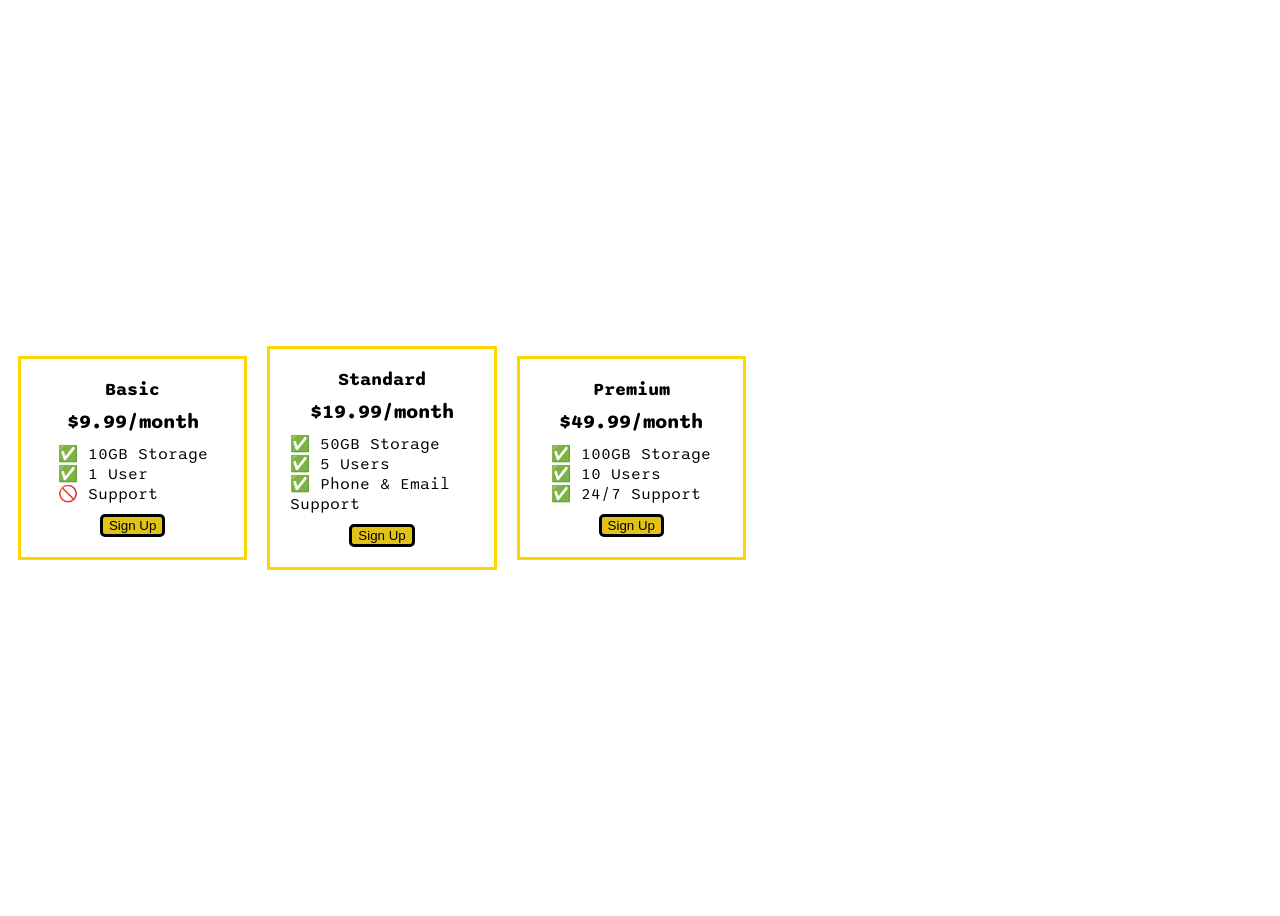
==== index.html @ 4cac07ad "Price Tables" ====
<!DOCTYPE html>
<html>
  <head>
    <title>Flexbox Pricing Table</title>
    <link rel="preconnect" href="https://fonts.googleapis.com" />
    <link rel="preconnect" href="https://fonts.gstatic.com" crossorigin />
    <link
      href="https://fonts.googleapis.com/css2?family=Sono:wght@400;700&display=swap"
      rel="stylesheet"
    />
    <style>
      body {
        font-family: "Sono", sans-serif;
        display: flex;
      }

      div.pricing-container{
        display: flex;
        flex-wrap: nowrap;
        flex-direction: row;
        align-items: center;
        height: 100vh;
        justify-content: flex-end;
      }
      div.pricing-plan{
        display:flex;
        flex-direction: column;
        align-items: center;
        justify-content: center;
        border: 3px solid gold;
        gap: 10px;
        padding: 20px;
        margin: 10px;
        background-color: transparent;
      }
      div.plan-title{
        font-size: 18px;
        font-weight: bold;
      }
      div.plan-price{
        font-size: 20px;
        font-weight: bold;
      }
      div > ul.plan-features{
        list-style-type:none;
        padding: 0;
        margin: 0;
        color: black;
      }
      .plan-button{
        border: 3px solid black;
        border-radius: 5px;
        background-color: rgb(225, 195, 24);
        color: black;
      }

      /* Hint: What can you do with a media query and flexbox? */
      @media (min-width: 400px) and (max-width: 1600px) {
        div.pricing-container {
          justify-content: center;
        }
        div.pricing-plan {
          flex: 1 1 0;
        }
      }
    </style>
  </head>

  <body>
    <div class="pricing-container">
      <div class="pricing-plan">
        <div class="plan-title">Basic</div>
        <div class="plan-price">$9.99/month</div>
        <ul class="plan-features">
          <li>✅ 10GB Storage</li>
          <li>✅ 1 User</li>
          <li>🚫 Support</li>
        </ul>
        <button class="plan-button">Sign Up</button>
      </div>
      <div class="pricing-plan">
        <div class="plan-title">Standard</div>
        <div class="plan-price">$19.99/month</div>
        <ul class="plan-features">
          <li>✅ 50GB Storage</li>
          <li>✅ 5 Users</li>
          <li>✅ Phone &amp; Email Support</li>
        </ul>
        <button class="plan-button">Sign Up</button>
      </div>
      <div class="pricing-plan">
        <div class="plan-title">Premium</div>
        <div class="plan-price">$49.99/month</div>
        <ul class="plan-features">
          <li>✅ 100GB Storage</li>
          <li>✅ 10 Users</li>
          <li>✅ 24/7 Support</li>
        </ul>
        <button class="plan-button">Sign Up</button>
      </div>
    </div>
  </body>
</html>
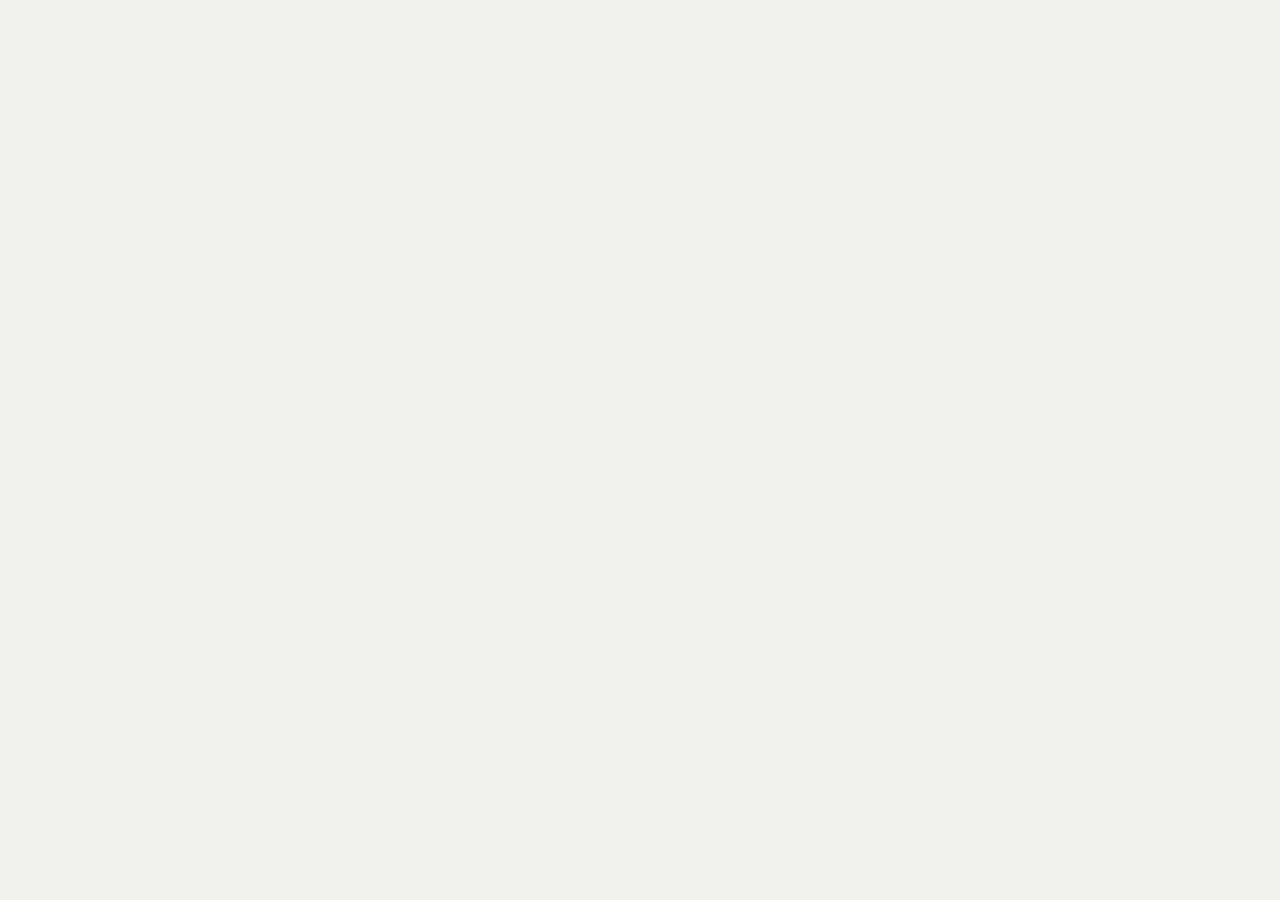
==== commit 14d3b094: "Add new examples" ====
--- a/index.html
+++ b/index.html
@@ -1,103 +1,66 @@
 <!DOCTYPE html>
-<html>
-  <head>
-    <title>Flexbox Pricing Table</title>
-    <link rel="preconnect" href="https://fonts.googleapis.com" />
-    <link rel="preconnect" href="https://fonts.gstatic.com" crossorigin />
-    <link
-      href="https://fonts.googleapis.com/css2?family=Sono:wght@400;700&display=swap"
-      rel="stylesheet"
-    />
-    <style>
-      body {
-        font-family: "Sono", sans-serif;
-        display: flex;
-      }
+<html lang="en">
 
-      div.pricing-container{
-        display: flex;
-        flex-wrap: nowrap;
-        flex-direction: row;
-        align-items: center;
-        height: 100vh;
-        justify-content: flex-end;
-      }
-      div.pricing-plan{
-        display:flex;
-        flex-direction: column;
-        align-items: center;
-        justify-content: center;
-        border: 3px solid gold;
-        gap: 10px;
-        padding: 20px;
-        margin: 10px;
-        background-color: transparent;
-      }
-      div.plan-title{
-        font-size: 18px;
-        font-weight: bold;
-      }
-      div.plan-price{
-        font-size: 20px;
-        font-weight: bold;
-      }
-      div > ul.plan-features{
-        list-style-type:none;
-        padding: 0;
-        margin: 0;
-        color: black;
-      }
-      .plan-button{
-        border: 3px solid black;
-        border-radius: 5px;
-        background-color: rgb(225, 195, 24);
-        color: black;
-      }
+<head>
+  <meta charset="UTF-8">
+  <meta name="viewport" content="width=device-width, initial-scale=1.0">
+  <title>Mondrian Project</title>
+  <style>
+    /* 
+    Write your CSS here 
+    Gap Colour: #000
+    White: #F0F1EC
+    Red: #E72F24
+    Black: #232629
+    Blue: #004592
+    Yellow: #F9D01E
 
-      /* Hint: What can you do with a media query and flexbox? */
-      @media (min-width: 400px) and (max-width: 1600px) {
-        div.pricing-container {
-          justify-content: center;
-        }
-        div.pricing-plan {
-          flex: 1 1 0;
-        }
-      }
-    </style>
-  </head>
+    For dimensions, see dimensions.png image.
+    HINT: Remember you can't change the properties of grid lines.
+    But grid lines are transparent!
+    */
+    body{
+      background-color:#F0F1EC ;
+      display: flex;
+      margin: 0;
+      padding: 0;
+      justify-content: center;
+      align-content: center;
+      height: 100vh;
+    }
+    div .main{
+      display: grid;
+      height: 748px;
+      width: 748px;
+      background-color:  #232629 ;
+      grid-template-columns:320px 198px 153px 50px;
+      grid-template-rows: 414px 130px 155px 22px;
+      gap: 9px;
 
-  <body>
-    <div class="pricing-container">
-      <div class="pricing-plan">
-        <div class="plan-title">Basic</div>
-        <div class="plan-price">$9.99/month</div>
-        <ul class="plan-features">
-          <li>✅ 10GB Storage</li>
-          <li>✅ 1 User</li>
-          <li>🚫 Support</li>
-        </ul>
-        <button class="plan-button">Sign Up</button>
-      </div>
-      <div class="pricing-plan">
-        <div class="plan-title">Standard</div>
-        <div class="plan-price">$19.99/month</div>
-        <ul class="plan-features">
-          <li>✅ 50GB Storage</li>
-          <li>✅ 5 Users</li>
-          <li>✅ Phone &amp; Email Support</li>
-        </ul>
-        <button class="plan-button">Sign Up</button>
-      </div>
-      <div class="pricing-plan">
-        <div class="plan-title">Premium</div>
-        <div class="plan-price">$49.99/month</div>
-        <ul class="plan-features">
-          <li>✅ 100GB Storage</li>
-          <li>✅ 10 Users</li>
-          <li>✅ 24/7 Support</li>
-        </ul>
-        <button class="plan-button">Sign Up</button>
-      </div>
-    </div>
-  </body>
-</html>
+    }
+    div .red{
+      background-color:#E72F24 ;
+      height: 414px;
+      width: 320px;
+    }
+    
+
+  </style>
+</head>
+
+<body>
+  <!-- Write your HTML here -->
+  <div class="Main">
+   <div class="Red Box"> </div>
+   <div class="white Box1"> </div>
+   <div class="white Box2"> </div>
+   <div class="white Box3"> </div>
+   <div class="white Box4"> </div>
+   <div class="blue Box"> </div>
+   <div class="yellow Box"> </div>
+   <div class="black Box"> </div>
+   </div>
+
+</body>
+
+</html>
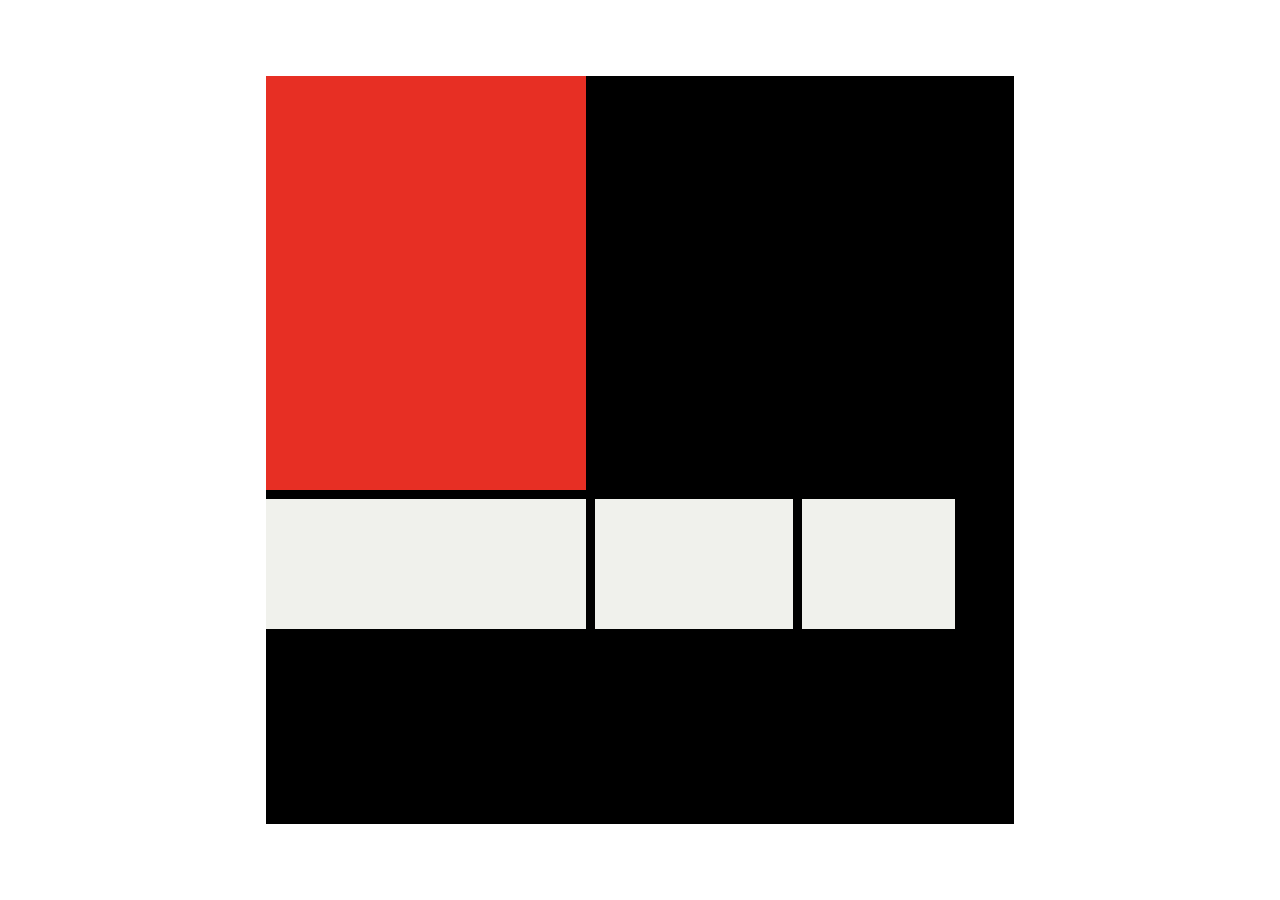
==== commit 26cdf655: "Added new feature" ====
--- a/index.html
+++ b/index.html
@@ -19,31 +19,36 @@
     HINT: Remember you can't change the properties of grid lines.
     But grid lines are transparent!
     */
-    body{
-      background-color:#F0F1EC ;
+   body {
       display: flex;
+      justify-content: center;
+      align-items: center;
+      height: 100vh;
       margin: 0;
       padding: 0;
-      justify-content: center;
-      align-content: center;
-      height: 100vh;
     }
-    div .main{
-      display: grid;
+
+    .Main {
       height: 748px;
       width: 748px;
-      background-color:  #232629 ;
-      grid-template-columns:320px 198px 153px 50px;
+      display: grid;
+      background-color: #000;
+      grid-template-columns: 320px 198px 153px 50px;
       grid-template-rows: 414px 130px 155px 22px;
       gap: 9px;
+    }
 
-    }
-    div .red{
+    .Red{
       background-color:#E72F24 ;
       height: 414px;
       width: 320px;
     }
-    
+    .white{
+      background-color: #F0F1EC;
+    }
+    .Box1{
+      grid-column: span3;
+    }
 
   </style>
 </head>
